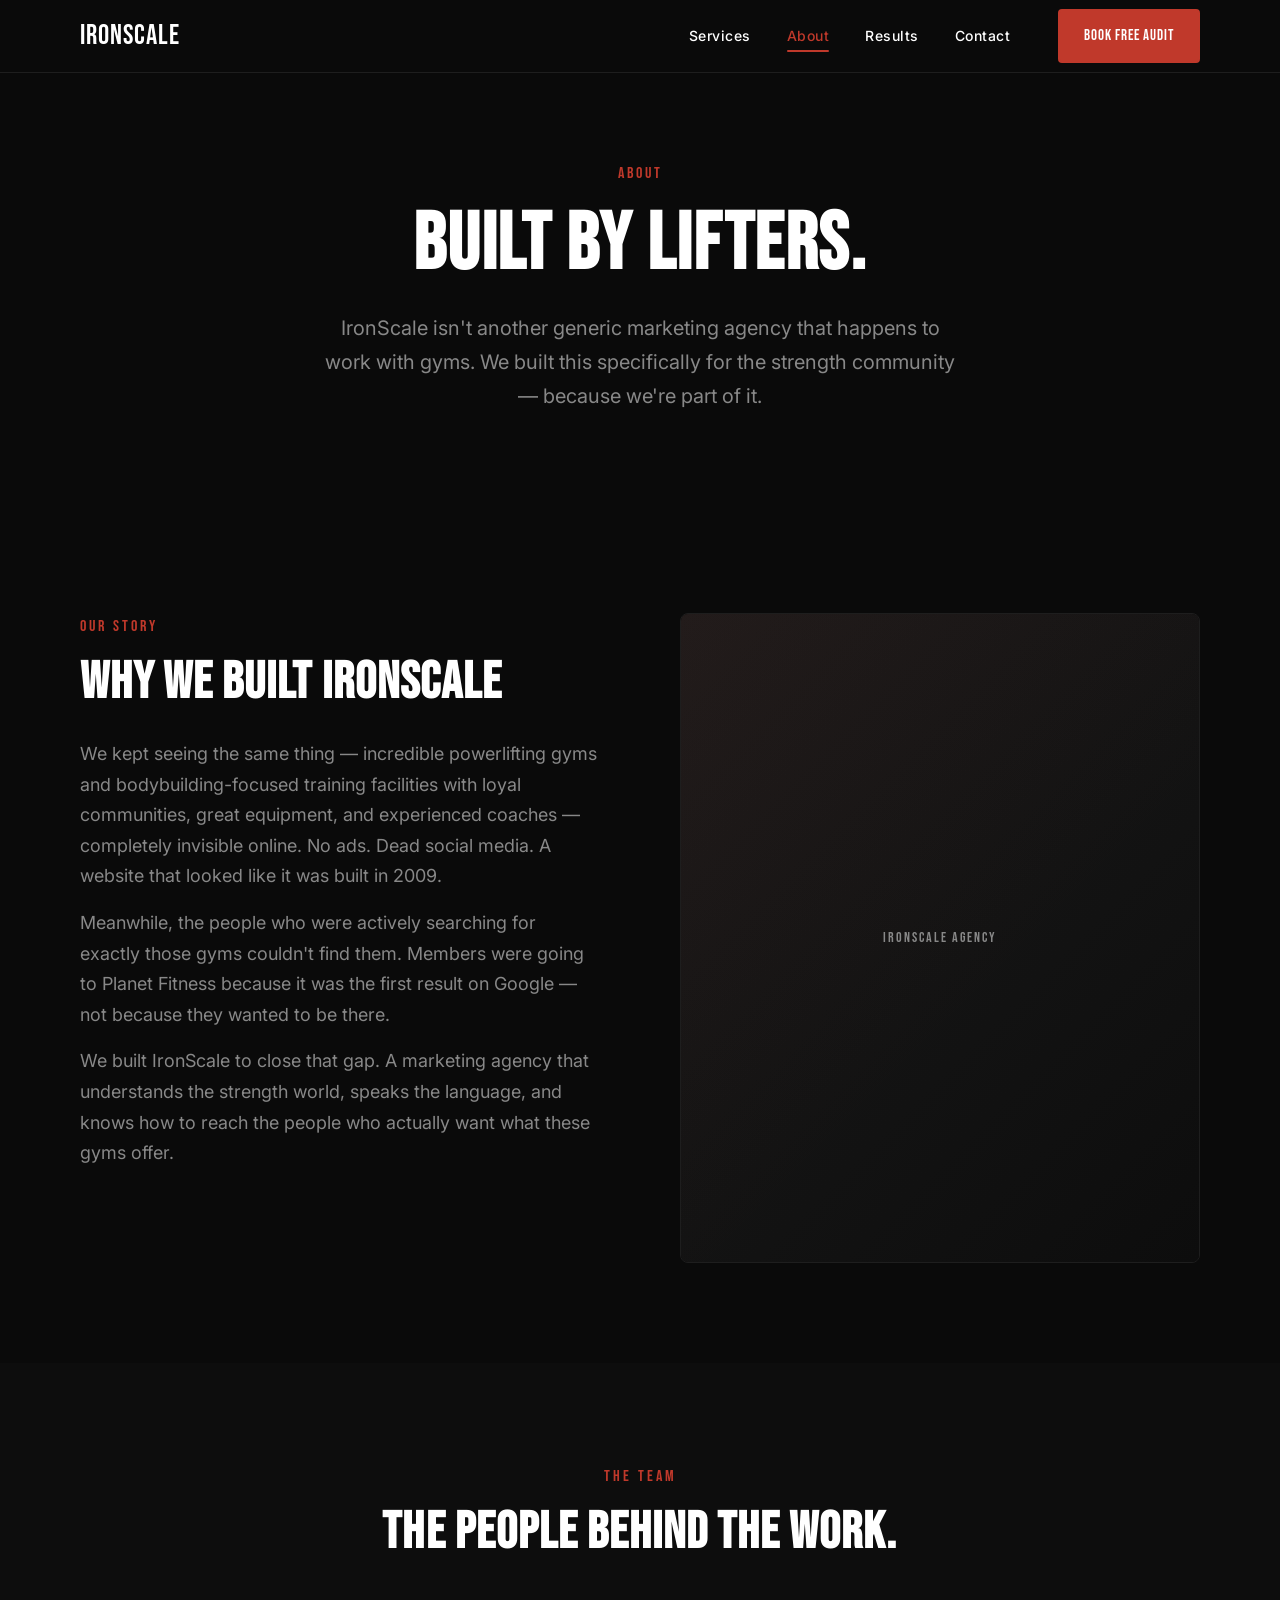
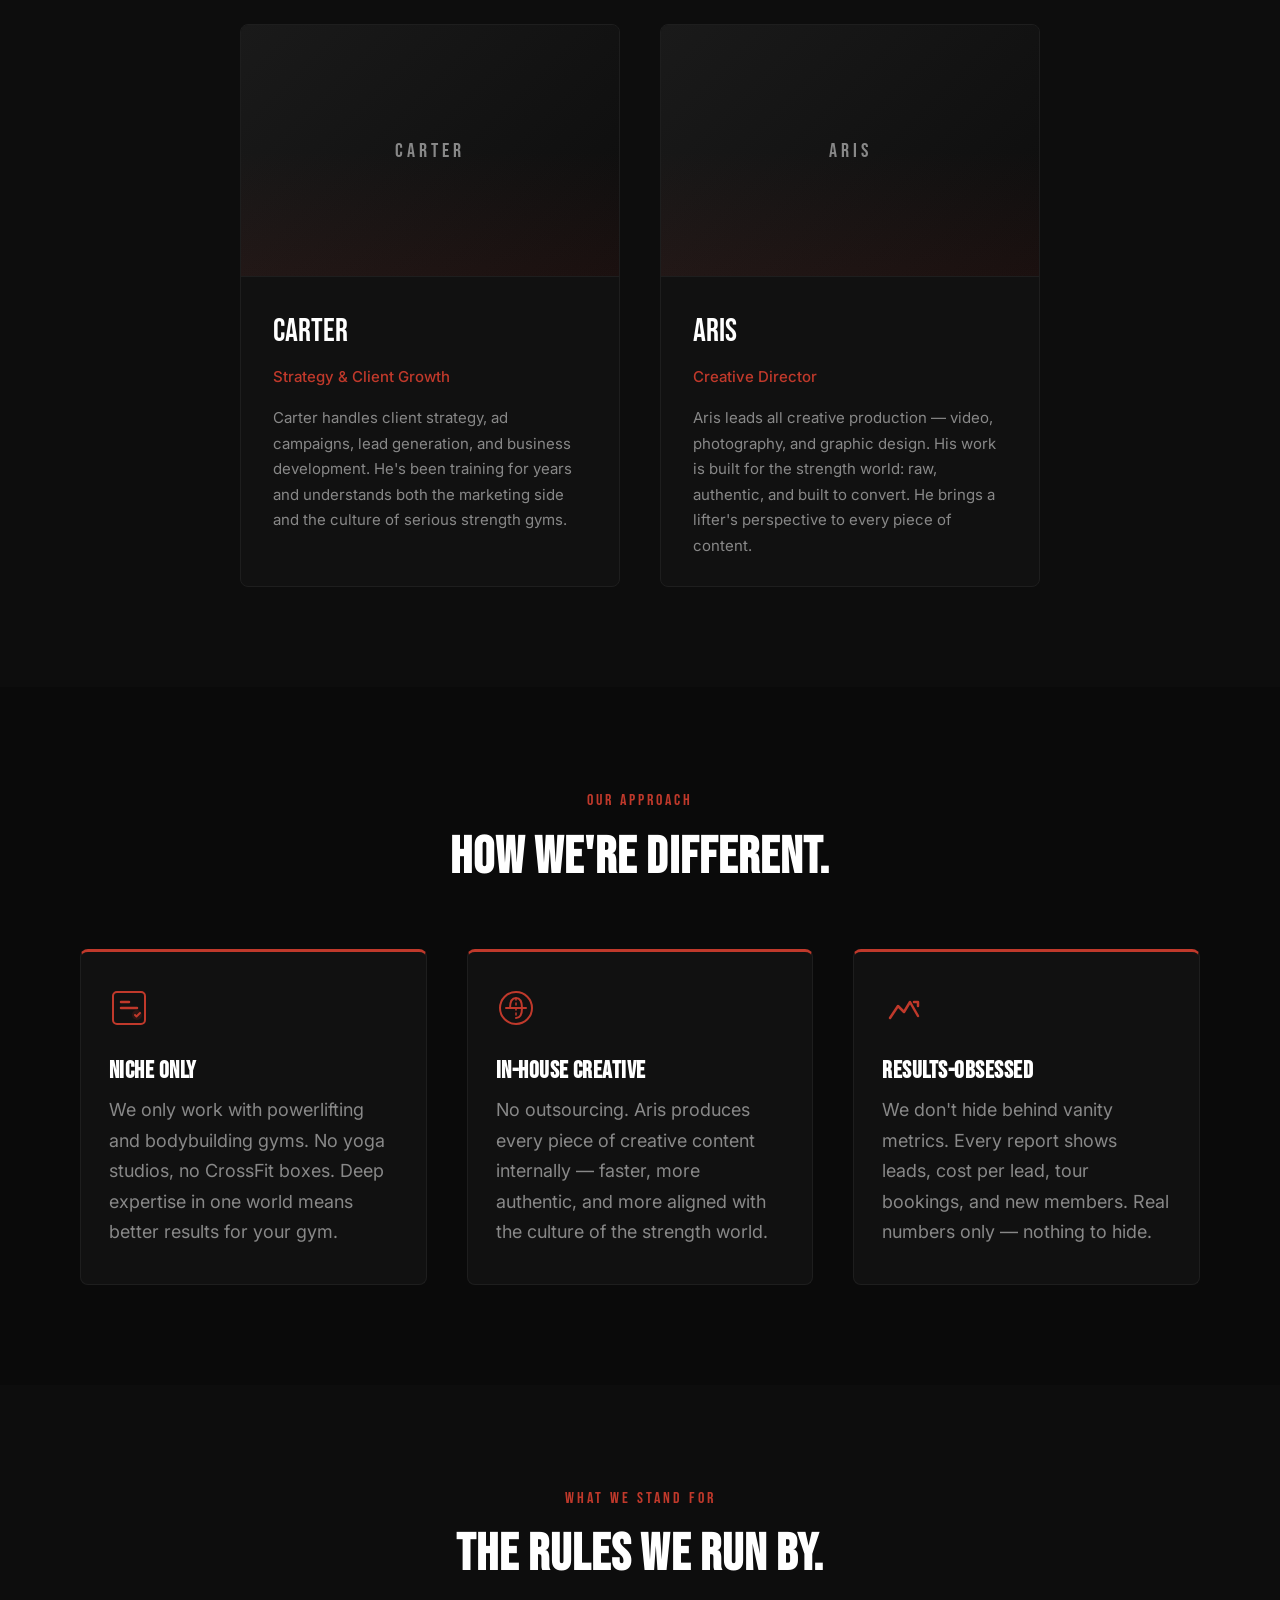
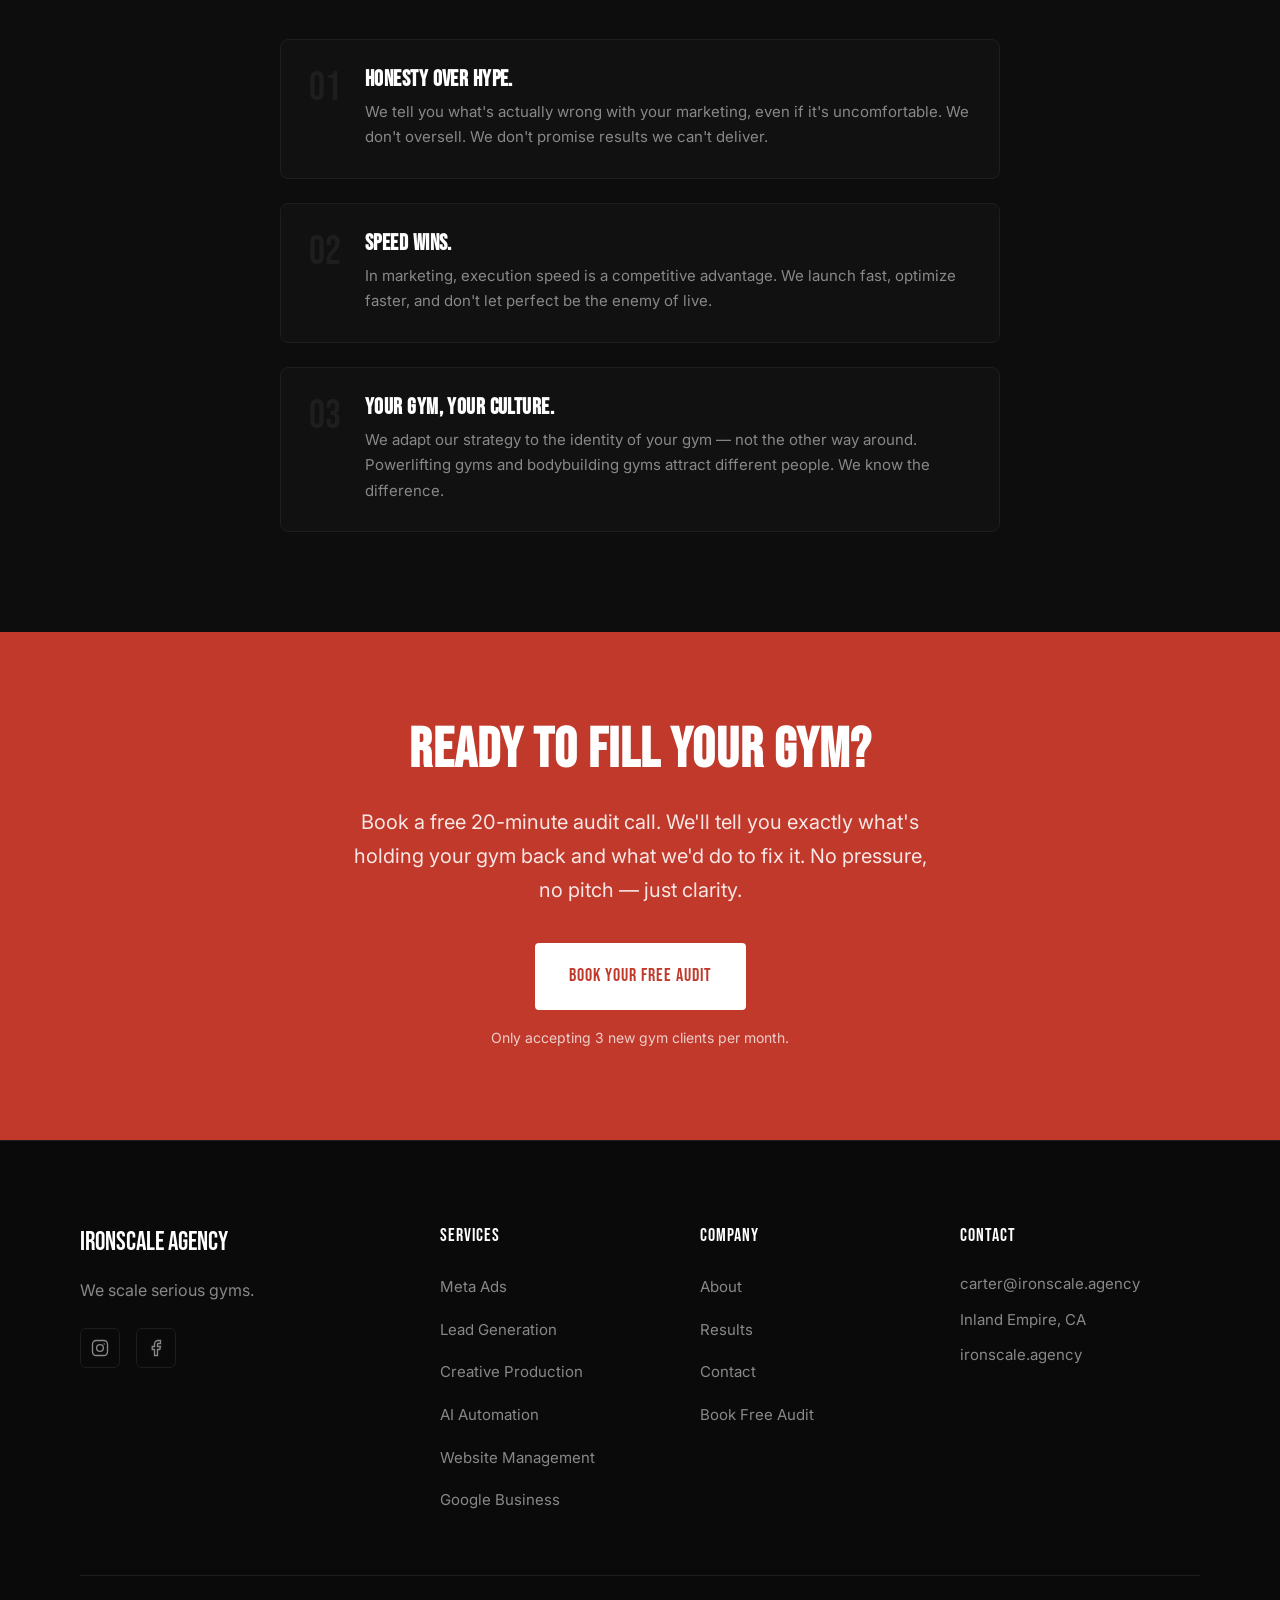
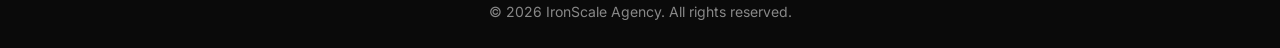
==== about.html @ a78d5ba4 "move to clean folder" ====
<!DOCTYPE html>
<html lang="en">
<head>
  <meta charset="UTF-8" />
  <meta name="viewport" content="width=device-width, initial-scale=1.0" />
  <title>IronScale Agency | About Us</title>
  <meta name="description" content="IronScale Agency — Gym marketing agency for powerlifting and bodybuilding gyms in the Inland Empire. Meta ads, lead generation, AI automation, and creative production." />
  <link rel="stylesheet" href="styles.css" />
</head>
<body>

  <!-- ============ NAVBAR ============ -->
  <header class="navbar" role="banner">
    <div class="navbar__inner">
      <a href="index.html" class="navbar__logo">IRONSCALE</a>
      <nav class="navbar__links" aria-label="Primary navigation">
        <a href="services.html" class="navbar__link">Services</a>
        <a href="about.html" class="navbar__link active">About</a>
        <a href="results.html" class="navbar__link">Results</a>
        <a href="contact.html" class="navbar__link">Contact</a>
        <a href="contact.html" class="btn btn--primary navbar__cta">Book Free Audit</a>
      </nav>
      <button class="navbar__hamburger" aria-label="Open menu" aria-expanded="false">
        <span></span><span></span><span></span>
      </button>
    </div>
  </header>

  <!-- Mobile Menu -->
  <div class="mobile-menu" role="dialog" aria-label="Mobile navigation">
    <button class="mobile-menu__close" aria-label="Close menu">&times;</button>
    <a href="services.html" class="mobile-menu__link">Services</a>
    <a href="about.html" class="mobile-menu__link active">About</a>
    <a href="results.html" class="mobile-menu__link">Results</a>
    <a href="contact.html" class="mobile-menu__link">Contact</a>
    <a href="contact.html" class="btn btn--primary mobile-menu__cta">Book Free Audit</a>
  </div>

  <main>

    <!-- ============ HERO ============ -->
    <section class="page-hero" aria-labelledby="about-hero-heading">
      <div class="container">
        <span class="eyebrow">About</span>
        <h1 id="about-hero-heading">BUILT BY LIFTERS.</h1>
        <p>IronScale isn't another generic marketing agency that happens to work with gyms. We built this specifically for the strength community — because we're part of it.</p>
      </div>
    </section>

    <!-- ============ OUR STORY ============ -->
    <section class="section" aria-labelledby="story-heading">
      <div class="container">
        <div class="story__grid">
          <div class="story__content fade-in">
            <span class="eyebrow">Our Story</span>
            <h2 id="story-heading">Why We Built IronScale</h2>
            <p>We kept seeing the same thing — incredible powerlifting gyms and bodybuilding-focused training facilities with loyal communities, great equipment, and experienced coaches — completely invisible online. No ads. Dead social media. A website that looked like it was built in 2009.</p>
            <p>Meanwhile, the people who were actively searching for exactly those gyms couldn't find them. Members were going to Planet Fitness because it was the first result on Google — not because they wanted to be there.</p>
            <p>We built IronScale to close that gap. A marketing agency that understands the strength world, speaks the language, and knows how to reach the people who actually want what these gyms offer.</p>
          </div>
          <div class="fade-in">
            <div class="story__image">
              <div class="placeholder-img" style="aspect-ratio: 4/5;">
                <span>IRONSCALE AGENCY</span>
              </div>
            </div>
          </div>
        </div>
      </div>
    </section>

    <!-- ============ TEAM ============ -->
    <section class="section section--alt" aria-labelledby="team-heading">
      <div class="container">
        <div class="team__header fade-in">
          <span class="eyebrow">The Team</span>
          <h2 id="team-heading">The People Behind the Work.</h2>
        </div>

        <div class="team__cards">
          <!-- Carter -->
          <article class="team-card fade-in">
            <div class="team-card__photo">
              <span class="team-card__photo-label">CARTER</span>
            </div>
            <div class="team-card__info">
              <span class="team-card__name">Carter</span>
              <span class="team-card__role">Strategy &amp; Client Growth</span>
              <p class="team-card__bio">Carter handles client strategy, ad campaigns, lead generation, and business development. He's been training for years and understands both the marketing side and the culture of serious strength gyms.</p>
            </div>
          </article>

          <!-- Aris -->
          <article class="team-card fade-in">
            <div class="team-card__photo">
              <span class="team-card__photo-label">ARIS</span>
            </div>
            <div class="team-card__info">
              <span class="team-card__name">Aris</span>
              <span class="team-card__role">Creative Director</span>
              <p class="team-card__bio">Aris leads all creative production — video, photography, and graphic design. His work is built for the strength world: raw, authentic, and built to convert. He brings a lifter's perspective to every piece of content.</p>
            </div>
          </article>
        </div>
      </div>
    </section>

    <!-- ============ APPROACH ============ -->
    <section class="section" aria-labelledby="approach-heading">
      <div class="container">
        <div class="approach__header fade-in">
          <span class="eyebrow">Our Approach</span>
          <h2 id="approach-heading">How We're Different.</h2>
        </div>

        <div class="approach__cols">
          <div class="approach-col fade-in">
            <div style="margin-bottom:20px;">
              <svg width="40" height="40" viewBox="0 0 40 40" fill="none" aria-hidden="true">
                <rect x="4" y="4" width="32" height="32" rx="4" stroke="#C0392B" stroke-width="2"/>
                <path d="M12 20H28" stroke="#C0392B" stroke-width="2.5" stroke-linecap="round"/>
                <path d="M12 14H20" stroke="#C0392B" stroke-width="2.5" stroke-linecap="round"/>
                <circle cx="28" cy="27" r="5" fill="#C0392B" opacity="0.15"/>
                <path d="M26 27L27.5 28.5L31 25" stroke="#C0392B" stroke-width="2" stroke-linecap="round" stroke-linejoin="round"/>
              </svg>
            </div>
            <h3>Niche Only</h3>
            <p>We only work with powerlifting and bodybuilding gyms. No yoga studios, no CrossFit boxes. Deep expertise in one world means better results for your gym.</p>
          </div>

          <div class="approach-col fade-in">
            <div style="margin-bottom:20px;">
              <svg width="40" height="40" viewBox="0 0 40 40" fill="none" aria-hidden="true">
                <circle cx="20" cy="20" r="16" stroke="#C0392B" stroke-width="2"/>
                <path d="M14 20C14 14 16 10 20 10C24 10 26 14 26 20C26 26 24 30 20 30" stroke="#C0392B" stroke-width="2" stroke-linecap="round"/>
                <path d="M10 20H30" stroke="#C0392B" stroke-width="2" stroke-linecap="round"/>
                <path d="M20 10V30" stroke="#C0392B" stroke-width="1.5" stroke-linecap="round" stroke-dasharray="2 3"/>
              </svg>
            </div>
            <h3>In-House Creative</h3>
            <p>No outsourcing. Aris produces every piece of creative content internally — faster, more authentic, and more aligned with the culture of the strength world.</p>
          </div>

          <div class="approach-col fade-in">
            <div style="margin-bottom:20px;">
              <svg width="40" height="40" viewBox="0 0 40 40" fill="none" aria-hidden="true">
                <path d="M8 30L16 18L22 24L28 14L36 28" stroke="#C0392B" stroke-width="2.5" stroke-linecap="round" stroke-linejoin="round"/>
                <path d="M32 14H36V18" stroke="#C0392B" stroke-width="2.5" stroke-linecap="round" stroke-linejoin="round"/>
              </svg>
            </div>
            <h3>Results-Obsessed</h3>
            <p>We don't hide behind vanity metrics. Every report shows leads, cost per lead, tour bookings, and new members. Real numbers only — nothing to hide.</p>
          </div>
        </div>
      </div>
    </section>

    <!-- ============ VALUES ============ -->
    <section class="section section--alt" aria-labelledby="values-heading">
      <div class="container" style="max-width:800px;">
        <div class="fade-in" style="text-align:center;margin-bottom:56px;">
          <span class="eyebrow">What We Stand For</span>
          <h2 id="values-heading">The Rules We Run By.</h2>
        </div>
        <div style="display:flex;flex-direction:column;gap:24px;">
          <div style="display:flex;gap:24px;align-items:flex-start;padding:28px;background:var(--surface);border:1px solid var(--border);border-radius:var(--radius);" class="fade-in">
            <span style="font-family:var(--font-heading);font-size:40px;color:var(--border);line-height:1;flex-shrink:0;">01</span>
            <div>
              <h3 style="color:var(--white);font-size:22px;margin-bottom:8px;">Honesty over hype.</h3>
              <p style="font-size:15px;">We tell you what's actually wrong with your marketing, even if it's uncomfortable. We don't oversell. We don't promise results we can't deliver.</p>
            </div>
          </div>
          <div style="display:flex;gap:24px;align-items:flex-start;padding:28px;background:var(--surface);border:1px solid var(--border);border-radius:var(--radius);" class="fade-in">
            <span style="font-family:var(--font-heading);font-size:40px;color:var(--border);line-height:1;flex-shrink:0;">02</span>
            <div>
              <h3 style="color:var(--white);font-size:22px;margin-bottom:8px;">Speed wins.</h3>
              <p style="font-size:15px;">In marketing, execution speed is a competitive advantage. We launch fast, optimize faster, and don't let perfect be the enemy of live.</p>
            </div>
          </div>
          <div style="display:flex;gap:24px;align-items:flex-start;padding:28px;background:var(--surface);border:1px solid var(--border);border-radius:var(--radius);" class="fade-in">
            <span style="font-family:var(--font-heading);font-size:40px;color:var(--border);line-height:1;flex-shrink:0;">03</span>
            <div>
              <h3 style="color:var(--white);font-size:22px;margin-bottom:8px;">Your gym, your culture.</h3>
              <p style="font-size:15px;">We adapt our strategy to the identity of your gym — not the other way around. Powerlifting gyms and bodybuilding gyms attract different people. We know the difference.</p>
            </div>
          </div>
        </div>
      </div>
    </section>

    <!-- ============ CTA BANNER ============ -->
    <section class="cta-banner" aria-labelledby="cta-heading">
      <div class="container">
        <h2 id="cta-heading">Ready to Fill Your Gym?</h2>
        <p>Book a free 20-minute audit call. We'll tell you exactly what's holding your gym back and what we'd do to fix it. No pressure, no pitch — just clarity.</p>
        <a href="contact.html" class="btn btn--dark">Book Your Free Audit</a>
        <span class="cta-banner__disclaimer">Only accepting 3 new gym clients per month.</span>
      </div>
    </section>

  </main>

  <!-- ============ FOOTER ============ -->
  <footer class="footer" role="contentinfo">
    <div class="container">
      <div class="footer__grid">
        <div>
          <span class="footer__brand-name">IRONSCALE AGENCY</span>
          <p class="footer__tagline">We scale serious gyms.</p>
          <div class="footer__social">
            <a href="#" class="footer__social-link" aria-label="Instagram">
              <svg viewBox="0 0 24 24" fill="none" stroke="currentColor" stroke-width="1.8" aria-hidden="true">
                <rect x="2" y="2" width="20" height="20" rx="5" ry="5"/>
                <circle cx="12" cy="12" r="4.5"/>
                <circle cx="17.5" cy="6.5" r="1" fill="currentColor" stroke="none"/>
              </svg>
            </a>
            <a href="#" class="footer__social-link" aria-label="Facebook">
              <svg viewBox="0 0 24 24" fill="none" stroke="currentColor" stroke-width="1.8" aria-hidden="true">
                <path d="M18 2h-3a5 5 0 0 0-5 5v3H7v4h3v8h4v-8h3l1-4h-4V7a1 1 0 0 1 1-1h3z"/>
              </svg>
            </a>
          </div>
        </div>
        <div>
          <p class="footer__col-title">Services</p>
          <ul class="footer__links">
            <li><a href="services.html" class="footer__link">Meta Ads</a></li>
            <li><a href="services.html" class="footer__link">Lead Generation</a></li>
            <li><a href="services.html" class="footer__link">Creative Production</a></li>
            <li><a href="services.html" class="footer__link">AI Automation</a></li>
            <li><a href="services.html" class="footer__link">Website Management</a></li>
            <li><a href="services.html" class="footer__link">Google Business</a></li>
          </ul>
        </div>
        <div>
          <p class="footer__col-title">Company</p>
          <ul class="footer__links">
            <li><a href="about.html" class="footer__link">About</a></li>
            <li><a href="results.html" class="footer__link">Results</a></li>
            <li><a href="contact.html" class="footer__link">Contact</a></li>
            <li><a href="contact.html" class="footer__link">Book Free Audit</a></li>
          </ul>
        </div>
        <div>
          <p class="footer__col-title">Contact</p>
          <p class="footer__contact-item"><a href="mailto:carter@ironscale.agency">carter@ironscale.agency</a></p>
          <p class="footer__contact-item">Inland Empire, CA</p>
          <p class="footer__contact-item"><a href="#">ironscale.agency</a></p>
        </div>
      </div>
      <div class="footer__bottom">
        <p class="footer__copyright">&copy; 2026 IronScale Agency. All rights reserved.</p>
      </div>
    </div>
  </footer>

  <script src="script.js"></script>
</body>
</html>
---- styles.css ----
/* ============================================
   IRONSCALE AGENCY — SHARED STYLESHEET
   ============================================ */

/* --- Google Fonts Import --- */
@import url('https://fonts.googleapis.com/css2?family=Bebas+Neue&family=Inter:wght@300;400;500;600;700&display=swap');

/* --- CSS Custom Properties --- */
:root {
  --bg: #0A0A0A;
  --bg-alt: #0D0D0D;
  --surface: #111111;
  --border: #1E1E1E;
  --accent: #C0392B;
  --accent-hover: #A93226;
  --white: #FFFFFF;
  --gray: #888888;
  --gray-light: #AAAAAA;

  --font-heading: 'Bebas Neue', sans-serif;
  --font-body: 'Inter', sans-serif;

  --container: 1200px;
  --section-pad: 100px 0;
  --radius: 8px;

  --transition: 0.3s ease;
}

/* ============================================
   RESET & BASE
   ============================================ */
*, *::before, *::after {
  box-sizing: border-box;
  margin: 0;
  padding: 0;
}

html {
  scroll-behavior: smooth;
}

body {
  background-color: var(--bg);
  color: var(--white);
  font-family: var(--font-body);
  font-size: 18px;
  line-height: 1.7;
  -webkit-font-smoothing: antialiased;
  -moz-osx-font-smoothing: grayscale;
}

img {
  max-width: 100%;
  display: block;
}

a {
  color: inherit;
  text-decoration: none;
}

ul {
  list-style: none;
}

/* ============================================
   TYPOGRAPHY
   ============================================ */
h1, h2, h3, h4 {
  font-family: var(--font-heading);
  letter-spacing: 0.02em;
  line-height: 1.05;
}

h1 {
  font-size: 80px;
}

h2 {
  font-size: 52px;
}

h3 {
  font-size: 28px;
}

p {
  color: var(--gray);
  font-size: 18px;
  line-height: 1.7;
}

.eyebrow {
  font-family: var(--font-heading);
  font-size: 16px;
  letter-spacing: 3px;
  color: var(--accent);
  display: block;
  margin-bottom: 16px;
  text-transform: uppercase;
}

/* ============================================
   LAYOUT UTILITIES
   ============================================ */
.container {
  max-width: var(--container);
  margin: 0 auto;
  padding: 0 40px;
}

.section {
  padding: var(--section-pad);
}

.section--alt {
  background-color: var(--bg-alt);
}

.section--surface {
  background-color: var(--surface);
}

.text-center {
  text-align: center;
}

.text-red {
  color: var(--accent);
}

.text-gray {
  color: var(--gray);
}

.text-white {
  color: var(--white);
}

.max-600 {
  max-width: 600px;
  margin-left: auto;
  margin-right: auto;
}

/* ============================================
   BUTTONS
   ============================================ */
.btn {
  display: inline-block;
  font-family: var(--font-heading);
  font-size: 18px;
  letter-spacing: 1px;
  text-transform: uppercase;
  padding: 16px 32px;
  border-radius: 4px;
  border: 2px solid transparent;
  cursor: pointer;
  transition: background-color var(--transition), color var(--transition), border-color var(--transition);
  white-space: nowrap;
}

.btn--primary {
  background-color: var(--accent);
  color: var(--white);
  border-color: var(--accent);
}

.btn--primary:hover {
  background-color: var(--accent-hover);
  border-color: var(--accent-hover);
}

.btn--outline {
  background-color: transparent;
  color: var(--white);
  border-color: var(--white);
}

.btn--outline:hover {
  background-color: var(--white);
  color: var(--bg);
}

.btn--outline-red {
  background-color: transparent;
  color: var(--accent);
  border-color: var(--accent);
}

.btn--outline-red:hover {
  background-color: var(--accent);
  color: var(--white);
}

.btn--dark {
  background-color: var(--white);
  color: var(--accent);
  border-color: var(--white);
}

.btn--dark:hover {
  background-color: transparent;
  color: var(--white);
  border-color: var(--white);
}

/* ============================================
   NAVIGATION
   ============================================ */
.navbar {
  position: fixed;
  top: 0;
  left: 0;
  right: 0;
  z-index: 1000;
  background-color: var(--bg);
  border-bottom: 1px solid var(--border);
  transition: background-color var(--transition), box-shadow var(--transition);
}

.navbar.scrolled {
  background-color: rgba(10, 10, 10, 0.97);
  box-shadow: 0 4px 30px rgba(0, 0, 0, 0.4);
}

.navbar__inner {
  display: flex;
  align-items: center;
  justify-content: space-between;
  height: 72px;
  padding: 0 40px;
  max-width: var(--container);
  margin: 0 auto;
}

.navbar__logo {
  font-family: var(--font-heading);
  font-size: 28px;
  color: var(--white);
  letter-spacing: 1px;
  flex-shrink: 0;
}

.navbar__logo:hover {
  color: var(--accent);
}

.navbar__links {
  display: flex;
  align-items: center;
  gap: 36px;
}

.navbar__link {
  font-family: var(--font-body);
  font-size: 14px;
  font-weight: 500;
  color: var(--white);
  letter-spacing: 0.5px;
  transition: color var(--transition);
  position: relative;
}

.navbar__link:hover {
  color: var(--accent);
}

.navbar__link.active {
  color: var(--accent);
}

.navbar__link.active::after {
  content: '';
  position: absolute;
  bottom: -4px;
  left: 0;
  right: 0;
  height: 2px;
  background-color: var(--accent);
  border-radius: 1px;
}

.navbar__cta {
  margin-left: 12px;
  font-size: 15px;
  padding: 12px 24px;
}

.navbar__hamburger {
  display: none;
  flex-direction: column;
  gap: 5px;
  background: none;
  border: none;
  cursor: pointer;
  padding: 4px;
}

.navbar__hamburger span {
  display: block;
  width: 24px;
  height: 2px;
  background-color: var(--white);
  border-radius: 2px;
  transition: transform var(--transition), opacity var(--transition);
}

.navbar__hamburger.open span:nth-child(1) {
  transform: translateY(7px) rotate(45deg);
}

.navbar__hamburger.open span:nth-child(2) {
  opacity: 0;
}

.navbar__hamburger.open span:nth-child(3) {
  transform: translateY(-7px) rotate(-45deg);
}

/* Mobile Menu */
.mobile-menu {
  display: none;
  position: fixed;
  inset: 0;
  z-index: 999;
  background-color: rgba(10, 10, 10, 0.98);
  flex-direction: column;
  align-items: center;
  justify-content: center;
  gap: 40px;
}

.mobile-menu.open {
  display: flex;
}

.mobile-menu__link {
  font-family: var(--font-heading);
  font-size: 48px;
  color: var(--white);
  letter-spacing: 2px;
  transition: color var(--transition);
}

.mobile-menu__link:hover,
.mobile-menu__link.active {
  color: var(--accent);
}

.mobile-menu__cta {
  margin-top: 8px;
}

.mobile-menu__close {
  position: absolute;
  top: 24px;
  right: 40px;
  background: none;
  border: none;
  color: var(--white);
  font-size: 32px;
  cursor: pointer;
  line-height: 1;
}

/* ============================================
   FOOTER
   ============================================ */
.footer {
  background-color: var(--bg);
  border-top: 1px solid var(--border);
  padding: 80px 0 0;
}

.footer__grid {
  display: grid;
  grid-template-columns: 1.5fr 1fr 1fr 1.2fr;
  gap: 60px;
  padding-bottom: 60px;
}

.footer__brand-name {
  font-family: var(--font-heading);
  font-size: 26px;
  color: var(--white);
  margin-bottom: 12px;
  display: block;
}

.footer__tagline {
  color: var(--gray);
  font-size: 16px;
  margin-bottom: 24px;
}

.footer__social {
  display: flex;
  gap: 16px;
}

.footer__social-link {
  display: flex;
  align-items: center;
  justify-content: center;
  width: 40px;
  height: 40px;
  border: 1px solid var(--border);
  border-radius: 6px;
  color: var(--gray);
  transition: border-color var(--transition), color var(--transition);
}

.footer__social-link:hover {
  border-color: var(--accent);
  color: var(--accent);
}

.footer__social-link svg {
  width: 18px;
  height: 18px;
}

.footer__col-title {
  font-family: var(--font-heading);
  font-size: 18px;
  color: var(--white);
  letter-spacing: 1px;
  margin-bottom: 20px;
}

.footer__links {
  display: flex;
  flex-direction: column;
  gap: 12px;
}

.footer__link {
  font-size: 15px;
  color: var(--gray);
  transition: color var(--transition);
}

.footer__link:hover {
  color: var(--white);
}

.footer__contact-item {
  font-size: 15px;
  color: var(--gray);
  margin-bottom: 10px;
}

.footer__contact-item a {
  color: var(--gray);
  transition: color var(--transition);
}

.footer__contact-item a:hover {
  color: var(--accent);
}

.footer__bottom {
  border-top: 1px solid var(--border);
  padding: 24px 0;
  display: flex;
  align-items: center;
  justify-content: center;
}

.footer__copyright {
  font-size: 14px;
  color: var(--gray);
}

/* ============================================
   HERO — SHARED INNER PAGES
   ============================================ */
.page-hero {
  padding: 160px 0 100px;
  text-align: center;
  background-color: var(--bg);
}

.page-hero h1 {
  color: var(--white);
  margin-bottom: 24px;
}

.page-hero p {
  font-size: 20px;
  max-width: 640px;
  margin: 0 auto;
}

/* ============================================
   HOME — HERO SECTION
   ============================================ */
.hero {
  min-height: 100vh;
  display: flex;
  align-items: center;
  justify-content: center;
  text-align: center;
  position: relative;
  background: linear-gradient(to bottom, var(--bg) 70%, rgba(192, 57, 43, 0.06) 100%);
  padding: 120px 40px 80px;
}

.hero__eyebrow {
  font-family: var(--font-heading);
  font-size: 18px;
  letter-spacing: 3px;
  color: var(--accent);
  display: block;
  margin-bottom: 20px;
}

.hero__title {
  color: var(--white);
  font-size: 80px;
  margin-bottom: 28px;
  line-height: 1;
}

.hero__sub {
  font-size: 20px;
  color: var(--gray);
  max-width: 600px;
  margin: 0 auto 40px;
  line-height: 1.7;
}

.hero__disclaimer {
  display: block;
  margin-top: 16px;
  font-size: 14px;
  color: var(--gray);
}

/* ============================================
   HOME — STATS BAR
   ============================================ */
.stats-bar {
  background-color: var(--surface);
  border-top: 1px solid var(--border);
  border-bottom: 1px solid var(--border);
  padding: 40px 0;
}

.stats-bar__grid {
  display: flex;
  justify-content: center;
  gap: 80px;
  flex-wrap: wrap;
}

.stat {
  text-align: center;
}

.stat__number {
  font-family: var(--font-heading);
  font-size: 48px;
  line-height: 1;
  color: var(--white);
  display: block;
}

.stat__number--red {
  color: var(--accent);
}

.stat__label {
  font-size: 13px;
  color: var(--gray);
  font-family: var(--font-body);
  margin-top: 6px;
  letter-spacing: 0.3px;
}

/* ============================================
   HOME — THE PROBLEM
   ============================================ */
.problem__grid {
  display: grid;
  grid-template-columns: 55% 45%;
  gap: 60px;
  align-items: center;
}

.problem__content .eyebrow {
  margin-bottom: 20px;
}

.problem__content h2 {
  color: var(--white);
  margin-bottom: 28px;
}

.problem__content p + p {
  margin-top: 16px;
}

.comparison-card {
  background-color: var(--surface);
  border: 1px solid var(--border);
  border-radius: var(--radius);
  overflow: hidden;
}

.comparison-card__header {
  display: grid;
  grid-template-columns: 1fr 1fr;
  padding: 20px 24px;
  border-bottom: 1px solid var(--border);
}

.comparison-card__header span:first-child {
  font-family: var(--font-heading);
  font-size: 16px;
  letter-spacing: 1px;
  color: var(--gray);
}

.comparison-card__header span:last-child {
  font-family: var(--font-heading);
  font-size: 16px;
  letter-spacing: 1px;
  color: var(--accent);
}

.comparison-row {
  display: grid;
  grid-template-columns: 1fr 1fr;
  padding: 16px 24px;
  border-bottom: 1px solid var(--border);
  font-size: 15px;
  gap: 24px;
  transition: background-color var(--transition);
}

.comparison-row:last-child {
  border-bottom: none;
}

.comparison-row:nth-child(even) {
  background-color: rgba(255, 255, 255, 0.015);
}

.comparison-row .old {
  color: var(--gray);
}

.comparison-row .new {
  color: var(--white);
}

/* ============================================
   HOME — SERVICES OVERVIEW
   ============================================ */
.services-overview {
  background-color: var(--bg);
}

.services-overview__header {
  text-align: center;
  margin-bottom: 60px;
}

.services-overview__header h2 {
  color: var(--white);
  margin-bottom: 16px;
}

.services-overview__header p {
  font-size: 20px;
}

.service-cards {
  display: grid;
  grid-template-columns: repeat(3, 1fr);
  gap: 28px;
  margin-bottom: 48px;
}

.service-card {
  background-color: var(--surface);
  border: 1px solid var(--border);
  border-top: 3px solid var(--accent);
  border-radius: var(--radius);
  padding: 40px 32px;
  transition: transform var(--transition), box-shadow var(--transition);
}

.service-card:hover {
  transform: translateY(-4px);
  box-shadow: 0 16px 48px rgba(0, 0, 0, 0.4);
}

.service-card__icon {
  width: 48px;
  height: 48px;
  margin-bottom: 24px;
}

.service-card h3 {
  color: var(--white);
  margin-bottom: 16px;
  font-size: 24px;
}

.services-overview__link {
  display: block;
  text-align: center;
  color: var(--accent);
  font-size: 16px;
  font-weight: 500;
  transition: color var(--transition);
}

.services-overview__link:hover {
  color: var(--accent-hover);
}

/* ============================================
   HOME — HOW IT WORKS
   ============================================ */
.process {
  background-color: var(--bg-alt);
}

.process__header {
  text-align: center;
  margin-bottom: 72px;
}

.process__header h2 {
  color: var(--white);
  margin-bottom: 0;
}

.process__steps {
  display: grid;
  grid-template-columns: repeat(4, 1fr);
  gap: 40px;
  position: relative;
}

.process__steps::before {
  content: '';
  position: absolute;
  top: 40px;
  left: 12%;
  right: 12%;
  height: 1px;
  background: linear-gradient(to right, transparent, var(--border), var(--border), transparent);
  pointer-events: none;
}

.step {
  position: relative;
  text-align: center;
}

.step__number {
  font-family: var(--font-heading);
  font-size: 96px;
  color: var(--border);
  line-height: 1;
  margin-bottom: -24px;
  position: relative;
  z-index: 0;
}

.step__content {
  position: relative;
  z-index: 1;
}

.step h3 {
  color: var(--white);
  font-size: 22px;
  margin-bottom: 12px;
}

.step p {
  font-size: 15px;
}

/* ============================================
   HOME — WHY IRONSCALE
   ============================================ */
.why__header {
  text-align: center;
  margin-bottom: 64px;
}

.why__header h2 {
  color: var(--white);
  margin-bottom: 20px;
}

.why__header p {
  font-size: 20px;
}

.why__cols {
  display: grid;
  grid-template-columns: repeat(3, 1fr);
  gap: 48px;
}

.why-col {
  text-align: center;
}

.why-col__icon {
  width: 52px;
  height: 52px;
  margin: 0 auto 24px;
}

.why-col h3 {
  color: var(--white);
  font-size: 26px;
  margin-bottom: 12px;
}

.why-col p {
  font-size: 16px;
}

/* ============================================
   PRICING SECTION
   ============================================ */
.pricing {
  background-color: var(--bg-alt);
}

.pricing__header {
  text-align: center;
  margin-bottom: 64px;
}

.pricing__header h2 {
  color: var(--white);
  margin-bottom: 16px;
}

.pricing__cards {
  display: grid;
  grid-template-columns: repeat(3, 1fr);
  gap: 28px;
  align-items: start;
  margin-bottom: 48px;
}

.pricing-card {
  background-color: var(--surface);
  border: 1px solid var(--border);
  border-radius: var(--radius);
  padding: 40px 32px;
  position: relative;
}

.pricing-card--featured {
  border-color: var(--accent);
  transform: scale(1.03);
  box-shadow: 0 0 60px rgba(192, 57, 43, 0.15);
}

.pricing-card__badge {
  position: absolute;
  top: -14px;
  left: 50%;
  transform: translateX(-50%);
  background-color: var(--accent);
  color: var(--white);
  font-family: var(--font-heading);
  font-size: 13px;
  letter-spacing: 1px;
  padding: 4px 16px;
  border-radius: 20px;
  white-space: nowrap;
}

.pricing-card__title {
  font-family: var(--font-heading);
  font-size: 28px;
  color: var(--white);
  letter-spacing: 1px;
  margin-bottom: 8px;
}

.pricing-card__setup {
  font-size: 14px;
  color: var(--gray);
  margin-bottom: 24px;
}

.pricing-card__price {
  display: flex;
  align-items: baseline;
  gap: 4px;
  margin-bottom: 32px;
}

.pricing-card__amount {
  font-family: var(--font-heading);
  font-size: 56px;
  color: var(--white);
  line-height: 1;
}

.pricing-card__period {
  font-size: 18px;
  color: var(--gray);
}

.pricing-card__features {
  display: flex;
  flex-direction: column;
  gap: 14px;
  margin-bottom: 36px;
  padding-bottom: 36px;
  border-bottom: 1px solid var(--border);
}

.pricing-card__feature {
  display: flex;
  align-items: flex-start;
  gap: 12px;
  font-size: 15px;
  color: var(--gray-light);
}

.pricing-card__feature svg {
  flex-shrink: 0;
  width: 18px;
  height: 18px;
  color: var(--accent);
  margin-top: 2px;
}

.pricing__note {
  text-align: center;
  font-size: 16px;
  color: var(--gray);
  max-width: 580px;
  margin: 0 auto;
}

/* ============================================
   CTA BANNER
   ============================================ */
.cta-banner {
  background-color: var(--accent);
  padding: 90px 0;
  text-align: center;
}

.cta-banner h2 {
  color: var(--white);
  font-size: 56px;
  margin-bottom: 24px;
}

.cta-banner p {
  color: rgba(255, 255, 255, 0.88);
  font-size: 20px;
  max-width: 600px;
  margin: 0 auto 36px;
}

.cta-banner__disclaimer {
  display: block;
  margin-top: 16px;
  font-size: 14px;
  color: rgba(255, 255, 255, 0.75);
}

/* ============================================
   SERVICES PAGE — SERVICE SECTIONS
   ============================================ */
.service-section {
  padding: 90px 0;
  border-bottom: 1px solid var(--border);
}

.service-section:last-of-type {
  border-bottom: none;
}

.service-section__grid {
  display: grid;
  grid-template-columns: 1fr 1fr;
  gap: 80px;
  align-items: center;
}

.service-section__grid--reverse {
  direction: rtl;
}

.service-section__grid--reverse > * {
  direction: ltr;
}

.service-section h2 {
  color: var(--white);
  margin-bottom: 20px;
}

.service-section p {
  margin-bottom: 28px;
}

.service-section__list {
  display: flex;
  flex-direction: column;
  gap: 10px;
}

.service-section__item {
  display: flex;
  align-items: center;
  gap: 12px;
  font-size: 15px;
  color: var(--gray-light);
}

.service-section__item::before {
  content: '';
  width: 6px;
  height: 6px;
  background-color: var(--accent);
  border-radius: 50%;
  flex-shrink: 0;
}

.service-section__image {
  border-radius: var(--radius);
  overflow: hidden;
  border: 1px solid var(--border);
}

.placeholder-img {
  background: linear-gradient(135deg, #1a1a1a 0%, #0d0d0d 100%);
  aspect-ratio: 4/3;
  display: flex;
  align-items: center;
  justify-content: center;
  position: relative;
}

.placeholder-img::before {
  content: '';
  position: absolute;
  inset: 0;
  background: linear-gradient(135deg, rgba(192, 57, 43, 0.05) 0%, transparent 60%);
}

.placeholder-img span {
  font-family: var(--font-heading);
  font-size: 14px;
  letter-spacing: 2px;
  color: var(--gray);
  position: relative;
  z-index: 1;
}

/* ============================================
   ABOUT PAGE
   ============================================ */
.story__grid {
  display: grid;
  grid-template-columns: 1fr 1fr;
  gap: 80px;
  align-items: start;
}

.story__content h2 {
  color: var(--white);
  margin-bottom: 28px;
}

.story__content p + p {
  margin-top: 16px;
}

.story__image {
  position: relative;
  border-radius: var(--radius);
  overflow: hidden;
  border: 1px solid var(--border);
}

.team__header {
  text-align: center;
  margin-bottom: 64px;
}

.team__header h2 {
  color: var(--white);
}

.team__cards {
  display: grid;
  grid-template-columns: repeat(2, 1fr);
  gap: 40px;
  max-width: 800px;
  margin: 0 auto;
}

.team-card {
  background-color: var(--surface);
  border: 1px solid var(--border);
  border-radius: var(--radius);
  overflow: hidden;
  transition: transform var(--transition);
}

.team-card:hover {
  transform: translateY(-4px);
}

.team-card__photo {
  aspect-ratio: 3/2;
  background: linear-gradient(135deg, #1a1a1a 0%, #0d0d0d 100%);
  display: flex;
  align-items: center;
  justify-content: center;
  position: relative;
  border-bottom: 1px solid var(--border);
}

.team-card__photo::before {
  content: '';
  position: absolute;
  inset: 0;
  background: linear-gradient(180deg, transparent 50%, rgba(192, 57, 43, 0.08) 100%);
}

.team-card__photo-label {
  font-family: var(--font-heading);
  font-size: 20px;
  letter-spacing: 4px;
  color: var(--gray);
  position: relative;
  z-index: 1;
}

.team-card__info {
  padding: 28px 32px;
}

.team-card__name {
  font-family: var(--font-heading);
  font-size: 32px;
  color: var(--white);
  display: block;
  margin-bottom: 4px;
}

.team-card__role {
  font-size: 15px;
  color: var(--accent);
  margin-bottom: 16px;
  display: block;
  font-weight: 500;
}

.team-card__bio {
  font-size: 15px;
  color: var(--gray);
  line-height: 1.7;
}

.approach__header {
  text-align: center;
  margin-bottom: 64px;
}

.approach__header h2 {
  color: var(--white);
}

.approach__cols {
  display: grid;
  grid-template-columns: repeat(3, 1fr);
  gap: 40px;
}

.approach-col {
  background-color: var(--surface);
  border: 1px solid var(--border);
  border-top: 3px solid var(--accent);
  border-radius: var(--radius);
  padding: 36px 28px;
}

.approach-col h3 {
  color: var(--white);
  font-size: 24px;
  margin-bottom: 12px;
}

/* ============================================
   RESULTS PAGE
   ============================================ */
.result-stats {
  display: grid;
  grid-template-columns: repeat(4, 1fr);
  gap: 24px;
  margin-bottom: 80px;
}

.result-stat-card {
  background-color: var(--surface);
  border: 1px solid var(--border);
  border-top: 3px solid var(--accent);
  border-radius: var(--radius);
  padding: 36px 28px;
  text-align: center;
}

.result-stat-card__number {
  font-family: var(--font-heading);
  font-size: 48px;
  color: var(--accent);
  display: block;
  line-height: 1;
  margin-bottom: 8px;
}

.result-stat-card__label {
  font-size: 14px;
  color: var(--gray);
}

.case-study-placeholder {
  background-color: var(--surface);
  border: 1px solid var(--border);
  border-top: 3px solid var(--accent);
  border-radius: var(--radius);
  padding: 48px;
  text-align: center;
  max-width: 640px;
  margin: 0 auto;
}

.case-study-placeholder__label {
  font-family: var(--font-heading);
  font-size: 22px;
  color: var(--gray);
  letter-spacing: 2px;
  margin-bottom: 28px;
  display: block;
}

.case-study-placeholder__stats {
  display: flex;
  flex-direction: column;
  gap: 10px;
  margin-bottom: 28px;
}

.case-study-placeholder__stat {
  font-size: 16px;
  color: var(--white);
}

.badge {
  display: inline-block;
  background-color: var(--accent);
  color: var(--white);
  font-family: var(--font-heading);
  font-size: 13px;
  letter-spacing: 1px;
  padding: 6px 16px;
  border-radius: 4px;
}

.benchmark-table {
  width: 100%;
  border-collapse: collapse;
  margin-top: 0;
}

.benchmark-table th {
  font-family: var(--font-heading);
  font-size: 16px;
  letter-spacing: 1px;
  color: var(--gray);
  text-align: left;
  padding: 16px 24px;
  border-bottom: 1px solid var(--border);
  background-color: rgba(255,255,255,0.02);
}

.benchmark-table td {
  font-size: 16px;
  color: var(--gray-light);
  padding: 18px 24px;
  border-bottom: 1px solid var(--border);
}

.benchmark-table td:first-child {
  color: var(--white);
  font-weight: 500;
}

.benchmark-table tr:last-child td {
  border-bottom: none;
}

.benchmark-table tr:hover td {
  background-color: rgba(255,255,255,0.015);
}

.table-wrapper {
  background-color: var(--surface);
  border: 1px solid var(--border);
  border-radius: var(--radius);
  overflow: hidden;
}

/* ============================================
   CONTACT PAGE
   ============================================ */
.contact__grid {
  display: grid;
  grid-template-columns: 45% 55%;
  gap: 60px;
  align-items: start;
}

.contact__steps {
  display: flex;
  flex-direction: column;
  gap: 0;
  margin-top: 24px;
}

.contact__step {
  display: flex;
  gap: 20px;
  align-items: flex-start;
  padding-bottom: 28px;
  position: relative;
}

.contact__step:not(:last-child)::after {
  content: '';
  position: absolute;
  left: 19px;
  top: 36px;
  bottom: 0;
  width: 1px;
  background-color: var(--border);
}

.contact__step-num {
  flex-shrink: 0;
  width: 38px;
  height: 38px;
  background-color: var(--accent);
  border-radius: 50%;
  display: flex;
  align-items: center;
  justify-content: center;
  font-family: var(--font-heading);
  font-size: 18px;
  color: var(--white);
  line-height: 1;
}

.contact__step-text {
  font-size: 16px;
  color: var(--gray-light);
  padding-top: 6px;
  line-height: 1.6;
}

.contact-card {
  background-color: var(--surface);
  border: 1px solid var(--border);
  border-radius: var(--radius);
  padding: 40px;
}

.contact-card h3 {
  color: var(--white);
  font-size: 28px;
  margin-bottom: 28px;
}

.calendly-placeholder {
  background: linear-gradient(135deg, #151515 0%, #0d0d0d 100%);
  border: 1px dashed var(--border);
  border-radius: 6px;
  padding: 60px 40px;
  text-align: center;
}

.calendly-placeholder__label {
  font-family: var(--font-heading);
  font-size: 18px;
  letter-spacing: 2px;
  color: var(--gray);
  display: block;
  margin-bottom: 20px;
}

.calendly-placeholder__link {
  color: var(--accent);
  font-size: 15px;
  text-decoration: underline;
  text-underline-offset: 3px;
}

.calendly-placeholder__link:hover {
  color: var(--white);
}

.contact-info {
  padding: 80px 0;
  background-color: var(--bg-alt);
  border-top: 1px solid var(--border);
}

.contact-info__grid {
  display: grid;
  grid-template-columns: repeat(3, 1fr);
  gap: 40px;
  text-align: center;
}

.contact-info__item {
  display: flex;
  flex-direction: column;
  align-items: center;
  gap: 12px;
}

.contact-info__icon {
  width: 48px;
  height: 48px;
  background-color: var(--surface);
  border: 1px solid var(--border);
  border-radius: 50%;
  display: flex;
  align-items: center;
  justify-content: center;
  color: var(--accent);
}

.contact-info__icon svg {
  width: 22px;
  height: 22px;
}

.contact-info__label {
  font-family: var(--font-heading);
  font-size: 16px;
  letter-spacing: 1px;
  color: var(--white);
}

.contact-info__value {
  font-size: 15px;
  color: var(--gray);
}

.contact-info__value a {
  color: var(--accent);
  transition: color var(--transition);
}

.contact-info__value a:hover {
  color: var(--white);
}

/* ============================================
   SCROLL ANIMATIONS
   ============================================ */
.fade-in {
  opacity: 0;
  transform: translateY(24px);
  transition: opacity 0.7s ease, transform 0.7s ease;
}

.fade-in.visible {
  opacity: 1;
  transform: translateY(0);
}

/* ============================================
   RESPONSIVE — TABLET (max 1024px)
   ============================================ */
@media (max-width: 1024px) {
  h1 { font-size: 64px; }
  h2 { font-size: 44px; }

  .container { padding: 0 28px; }
  .navbar__inner { padding: 0 28px; }

  .process__steps { grid-template-columns: repeat(2, 1fr); }
  .process__steps::before { display: none; }

  .service-cards { grid-template-columns: repeat(2, 1fr); }

  .problem__grid { grid-template-columns: 1fr; }
  .problem__grid .comparison-card { max-width: 100%; }

  .story__grid { grid-template-columns: 1fr; }

  .result-stats { grid-template-columns: repeat(2, 1fr); }

  .pricing__cards { gap: 20px; }
  .pricing-card--featured { transform: none; }

  .footer__grid { grid-template-columns: 1fr 1fr; gap: 40px; }
}

/* ============================================
   RESPONSIVE — MOBILE (max 768px)
   ============================================ */
@media (max-width: 768px) {
  h1 { font-size: 48px; }
  h2 { font-size: 36px; }
  h3 { font-size: 24px; }
  p { font-size: 16px; }

  :root { --section-pad: 64px 0; }

  .container { padding: 0 20px; }
  .navbar__inner { padding: 0 20px; height: 64px; }

  .navbar__links { display: none; }
  .navbar__hamburger { display: flex; }

  .hero__title { font-size: 48px; }
  .hero__sub { font-size: 17px; }
  .hero { padding: 100px 20px 64px; }

  .stats-bar__grid { gap: 32px; }
  .stat__number { font-size: 36px; }

  .service-cards { grid-template-columns: 1fr; }

  .process__steps { grid-template-columns: 1fr; }

  .why__cols { grid-template-columns: 1fr; gap: 28px; }

  .pricing__cards { grid-template-columns: 1fr; gap: 24px; }
  .pricing-card--featured { transform: none; }

  .cta-banner h2 { font-size: 40px; }
  .cta-banner p { font-size: 17px; }

  .service-section__grid { grid-template-columns: 1fr; gap: 40px; }
  .service-section__grid--reverse { direction: ltr; }

  .team__cards { grid-template-columns: 1fr; }

  .approach__cols { grid-template-columns: 1fr; }

  .result-stats { grid-template-columns: repeat(2, 1fr); }

  .contact__grid { grid-template-columns: 1fr; }

  .contact-info__grid { grid-template-columns: 1fr; }

  .footer__grid { grid-template-columns: 1fr; gap: 40px; }

  .page-hero { padding: 120px 20px 64px; }

  .stats-bar__grid {
    display: grid;
    grid-template-columns: repeat(2, 1fr);
    gap: 32px 20px;
    max-width: 400px;
    margin: 0 auto;
  }
}
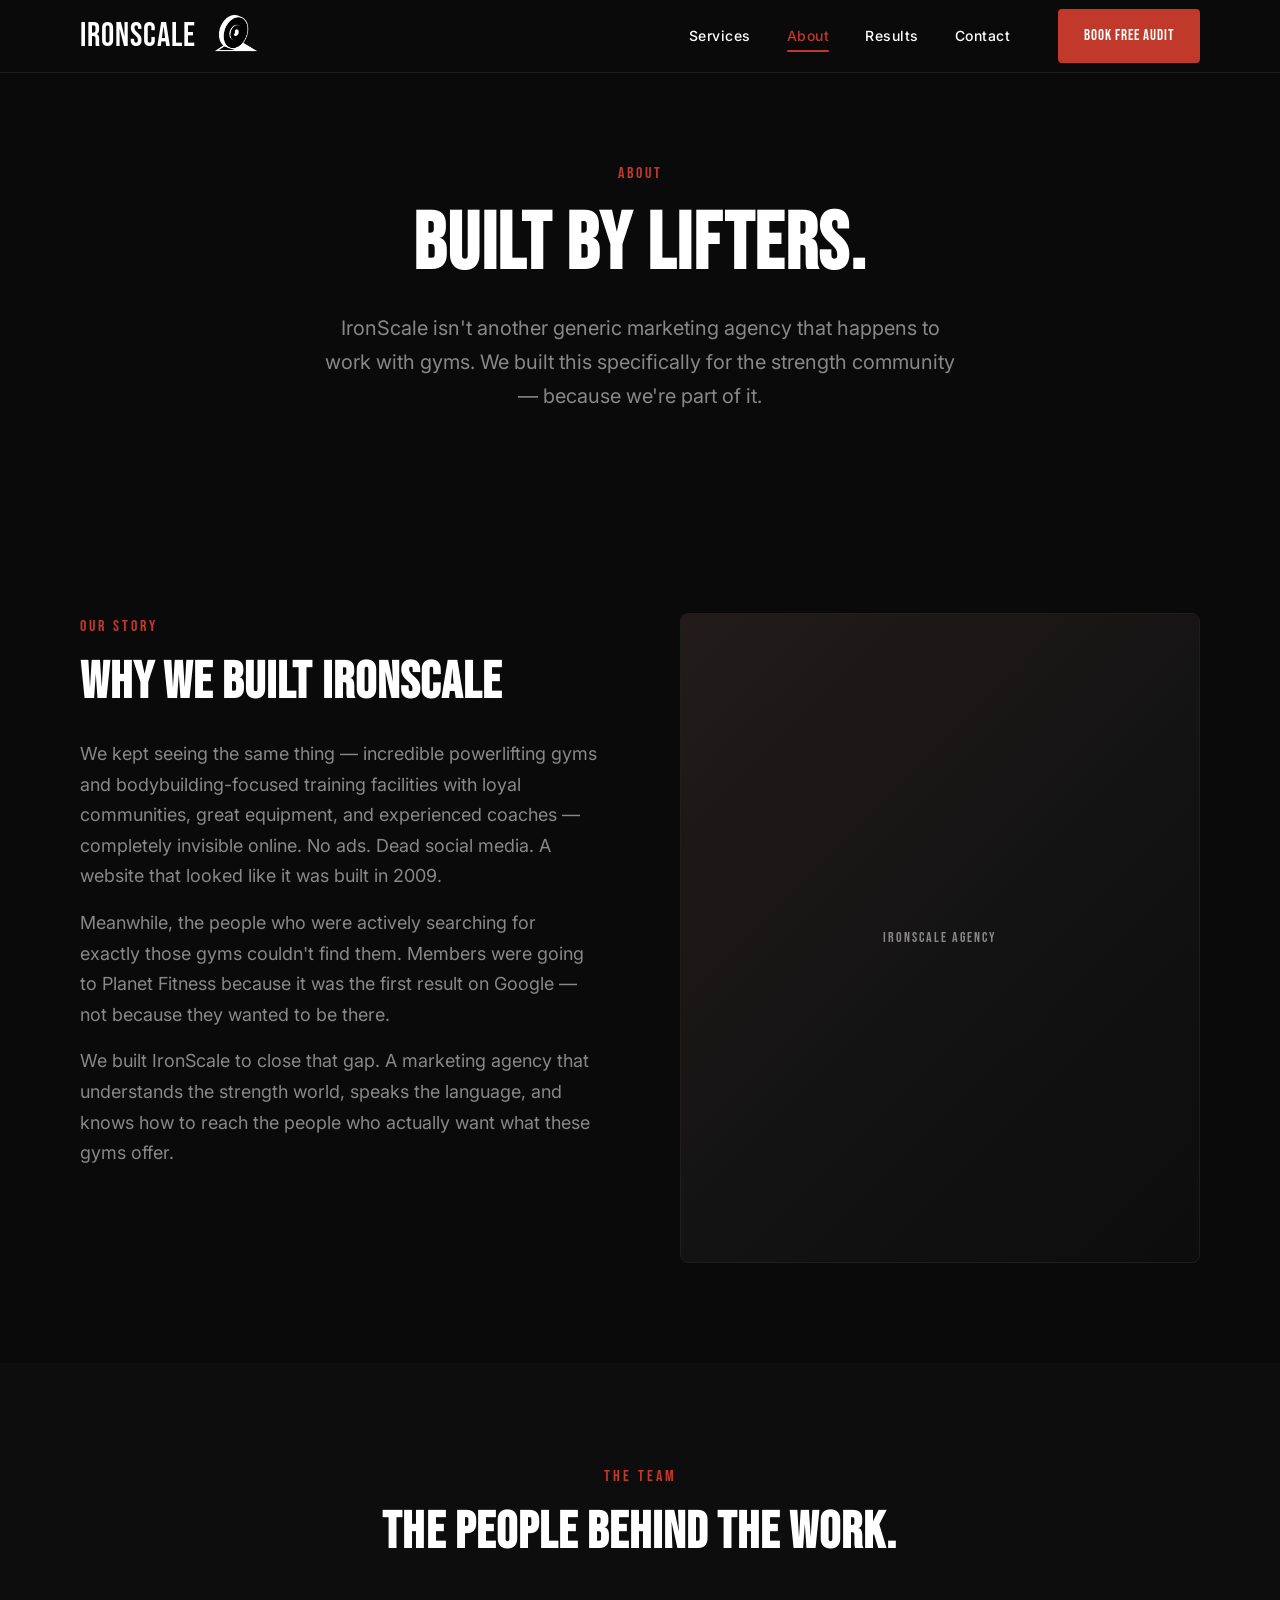
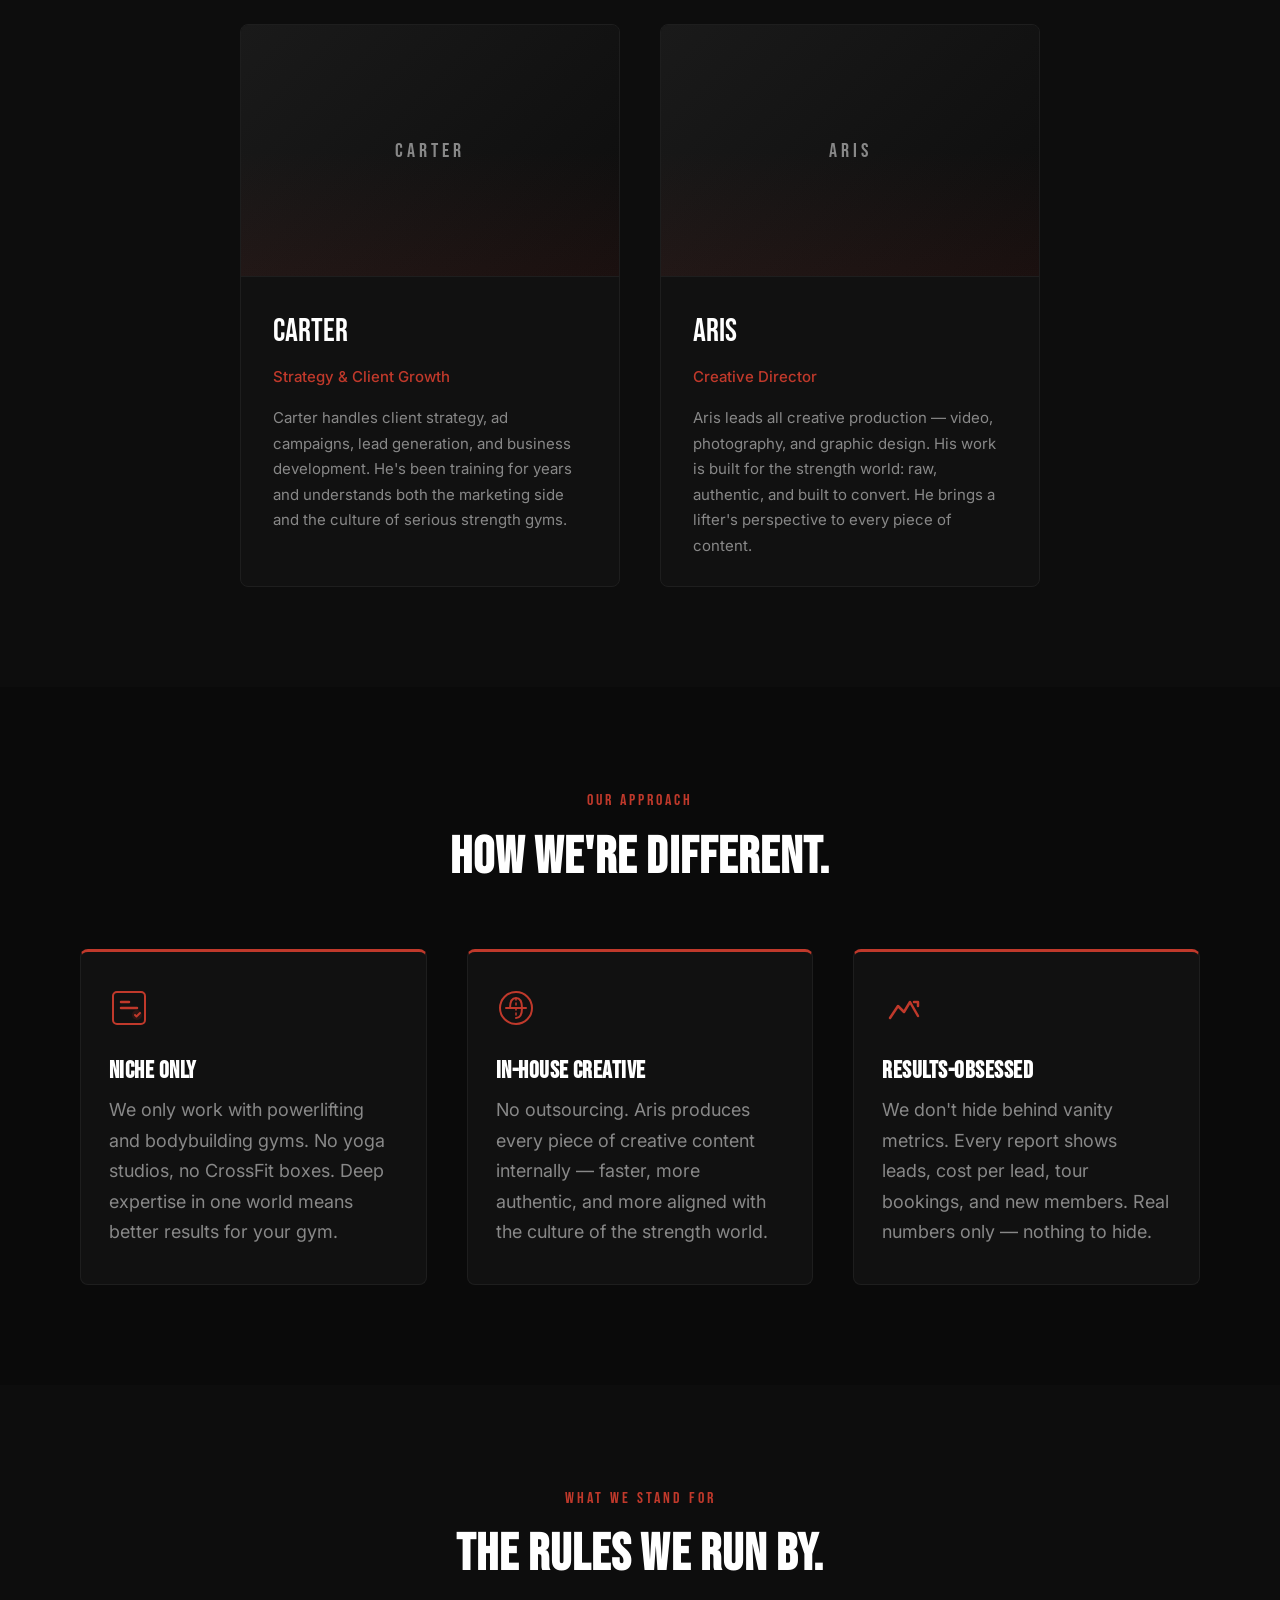
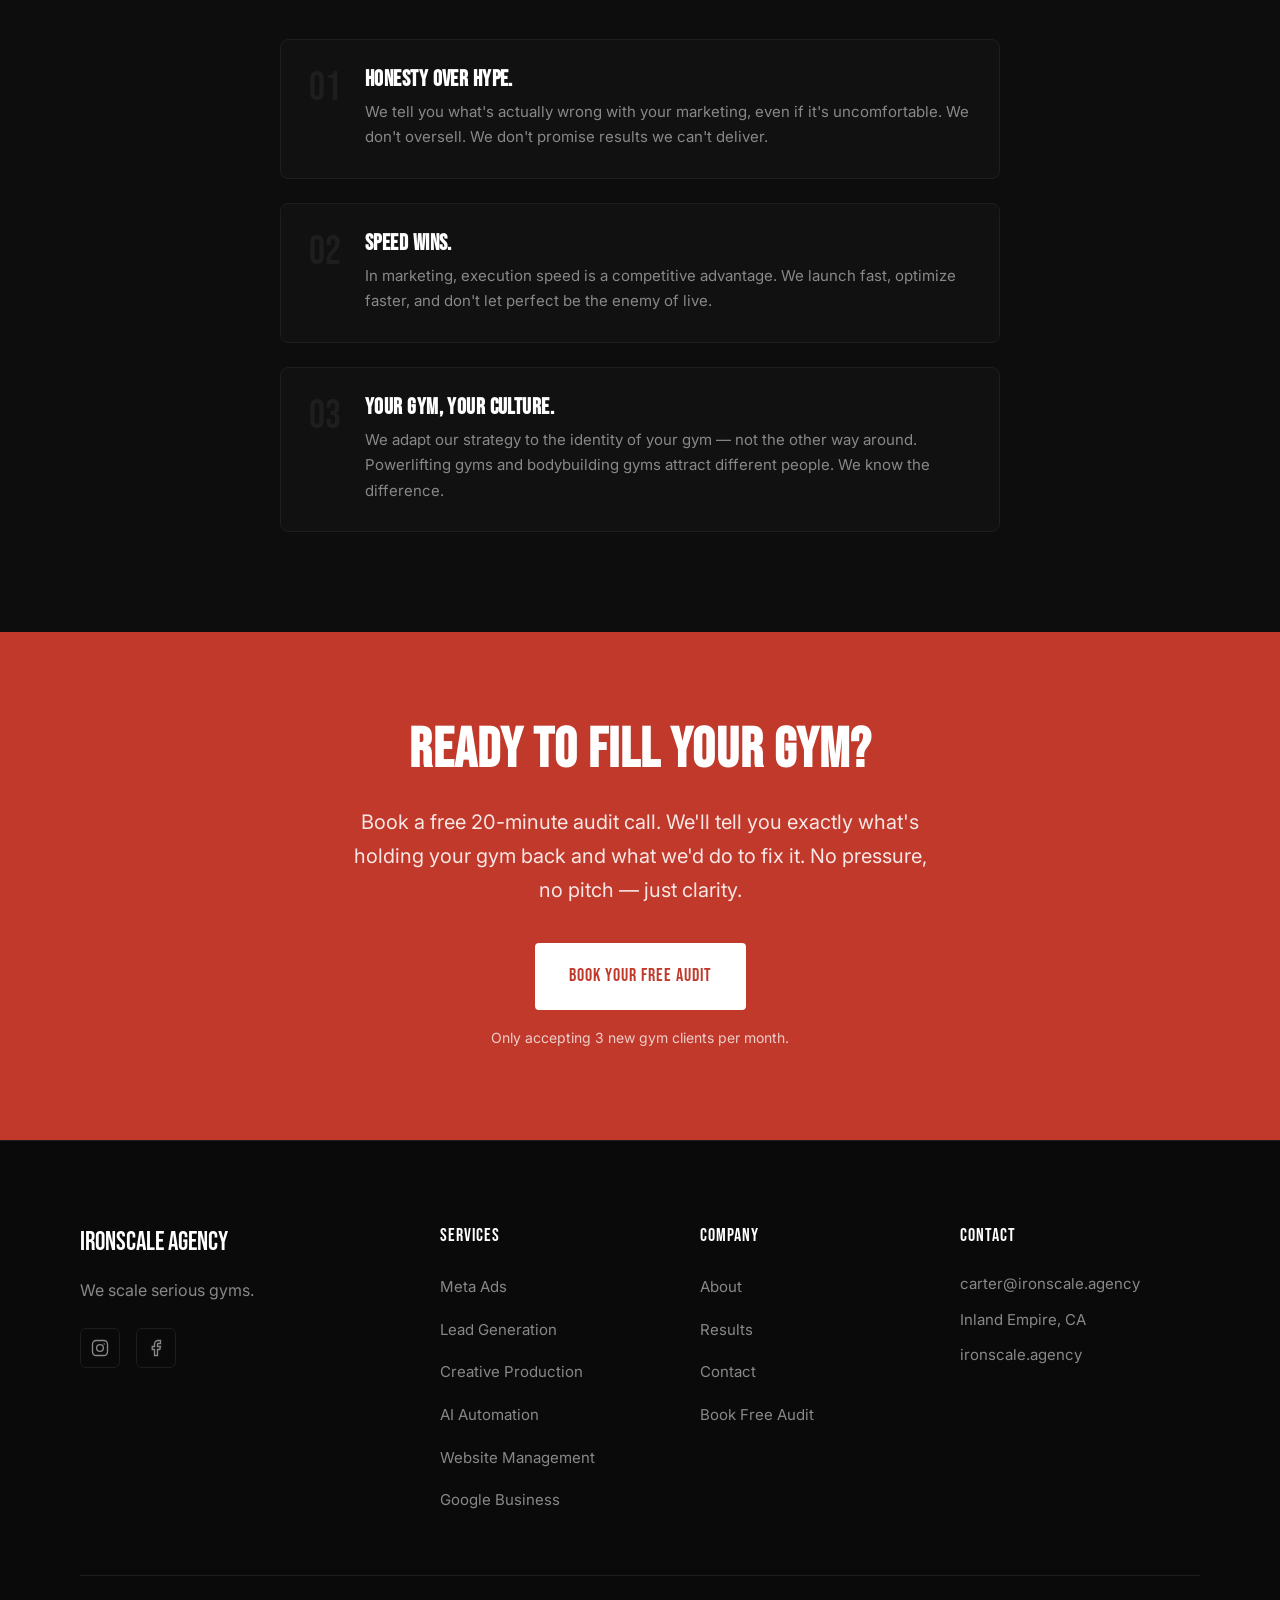
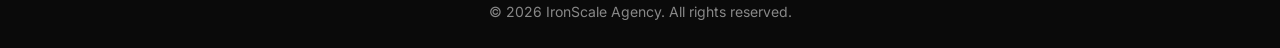
==== commit 455a601f: "Add logo to navbar with hover effect" ====
--- a/about.html
+++ b/about.html
@@ -12,7 +12,7 @@
   <!-- ============ NAVBAR ============ -->
   <header class="navbar" role="banner">
     <div class="navbar__inner">
-      <a href="index.html" class="navbar__logo">IRONSCALE</a>
+      <a href="index.html" class="navbar__logo">IRONSCALE<span class="navbar__logo-icon"><img src="assets/images/IronScale_Logo_transparent.png" alt="" class="navbar__logo-img navbar__logo-img--white" aria-hidden="true"><img src="assets/images/IronScale_Logo_Red_transparent.png" alt="" class="navbar__logo-img navbar__logo-img--red" aria-hidden="true"></span></a>
       <nav class="navbar__links" aria-label="Primary navigation">
         <a href="services.html" class="navbar__link">Services</a>
         <a href="about.html" class="navbar__link active">About</a>
--- a/styles.css
+++ b/styles.css
@@ -237,14 +237,56 @@
 
 .navbar__logo {
   font-family: var(--font-heading);
-  font-size: 28px;
+  font-size: 33px;
   color: var(--white);
   letter-spacing: 1px;
   flex-shrink: 0;
+  display: flex;
+  align-items: center;
+  gap: 8px;
+  transition: color 0.15s ease;
 }
 
 .navbar__logo:hover {
   color: var(--accent);
+}
+
+.navbar__logo-icon {
+  position: relative;
+  display: inline-block;
+  top: -3px;
+}
+
+.navbar__logo-img {
+  height: 64px;
+  width: auto;
+  display: block;
+  transition: opacity 0.15s ease;
+}
+
+.navbar__logo-img--white {
+  opacity: 1;
+}
+
+.navbar__logo-img--red {
+  position: absolute;
+  top: 0;
+  left: 0;
+  opacity: 0;
+}
+
+.navbar__logo:hover .navbar__logo-img--white {
+  opacity: 0;
+}
+
+.navbar__logo:hover .navbar__logo-img--red {
+  opacity: 1;
+}
+
+@media (max-width: 768px) {
+  .navbar__logo-img {
+    height: 32px;
+  }
 }
 
 .navbar__links {
